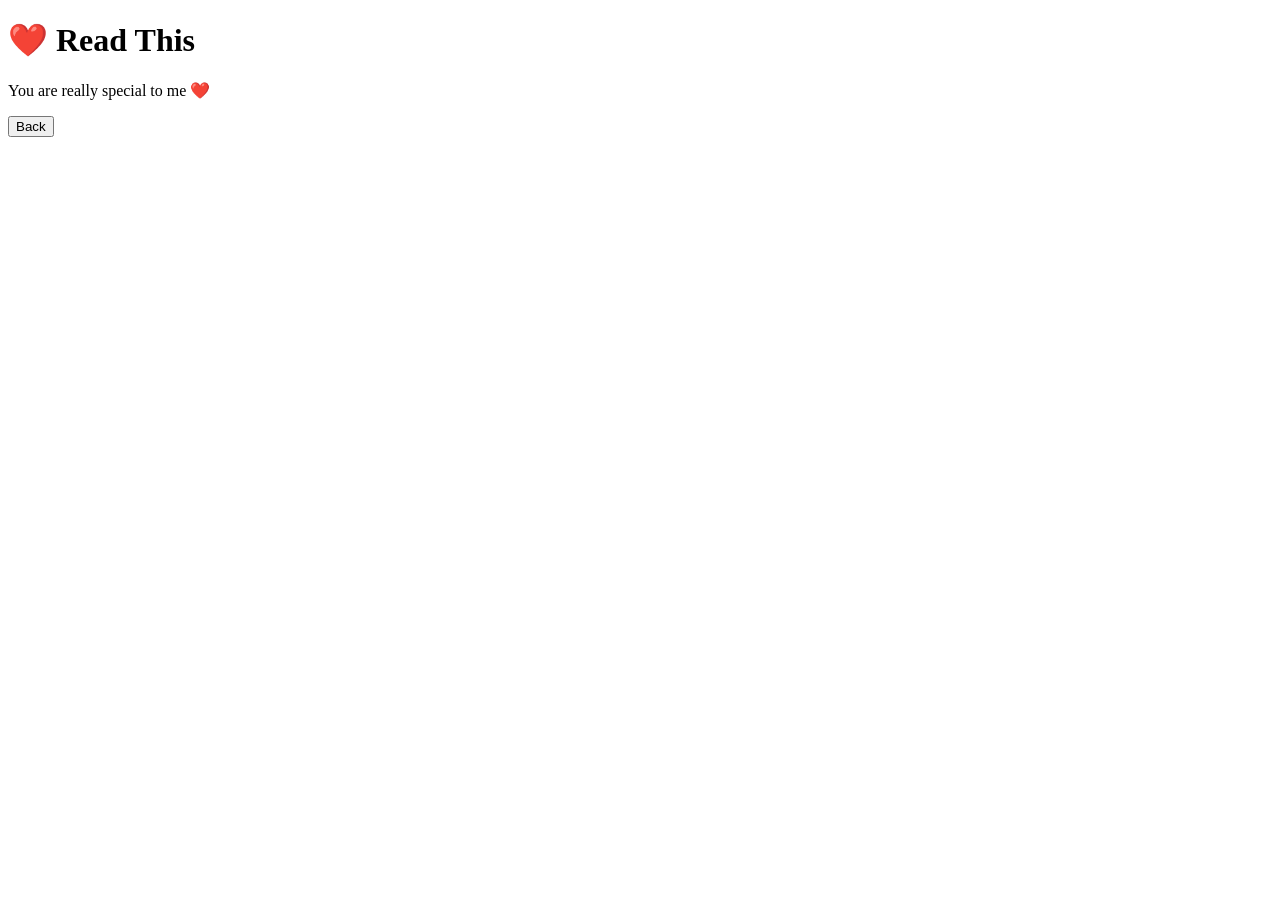
==== read.html @ 2c82ed79 "Create read.html" ====
<!DOCTYPE html>
<html>
<head>
    <link rel="stylesheet" href="./styles.css">
</head>

<body>

<div class="container">

    <h1 class="header_text">❤️ Read This</h1>

    <p id="text"></p>

    <button class="btn" onclick="goBack()">Back</button>

</div>

<script>
const message = "You are really special to me ❤️ I may act silly sometimes, but I genuinely care about you a lot.";

let i = 0;

function typeText() {
    if (i < message.length) {
        document.getElementById("text").innerHTML += message[i];
        i++;
        setTimeout(typeText, 40);
    }
}

typeText();

function goBack() {
    window.location.href = "yes.html";
}
</script>

</body>
</html>
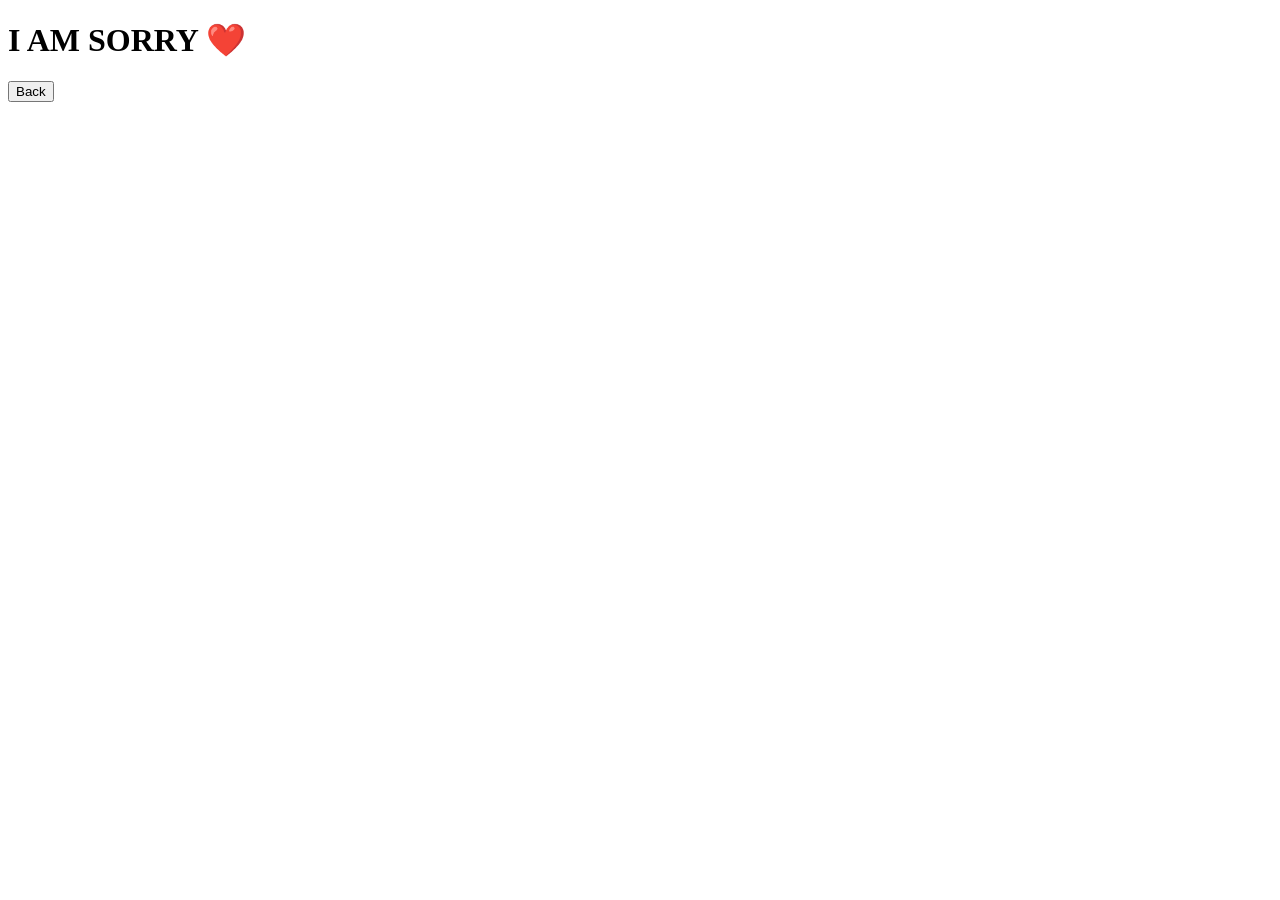
==== commit 42a0c6bf: "Update read.html" ====
--- a/read.html
+++ b/read.html
@@ -8,7 +8,7 @@
 
 <div class="container">
 
-    <h1 class="header_text">❤️ Read This</h1>
+    <h1 class="header_text">I AM SORRY ❤️</h1>
 
     <p id="text"></p>
 
@@ -17,7 +17,11 @@
 </div>
 
 <script>
-const message = "You are really special to me ❤️ I may act silly sometimes, but I genuinely care about you a lot.";
+const message = "I know i do hurt you a lot sometime but you are really special to me🥺❤️",
+    "I never want to see you sad, I genuinely care about you a lot🥺",
+    "I promise to keep you the happiest always, you mean everything to me",
+    "I will me a better man for you, a man who will love you forever🫶🏻",
+    "ILOVEYOU MERA BACHA🧿🫀";
 
 let i = 0;
 
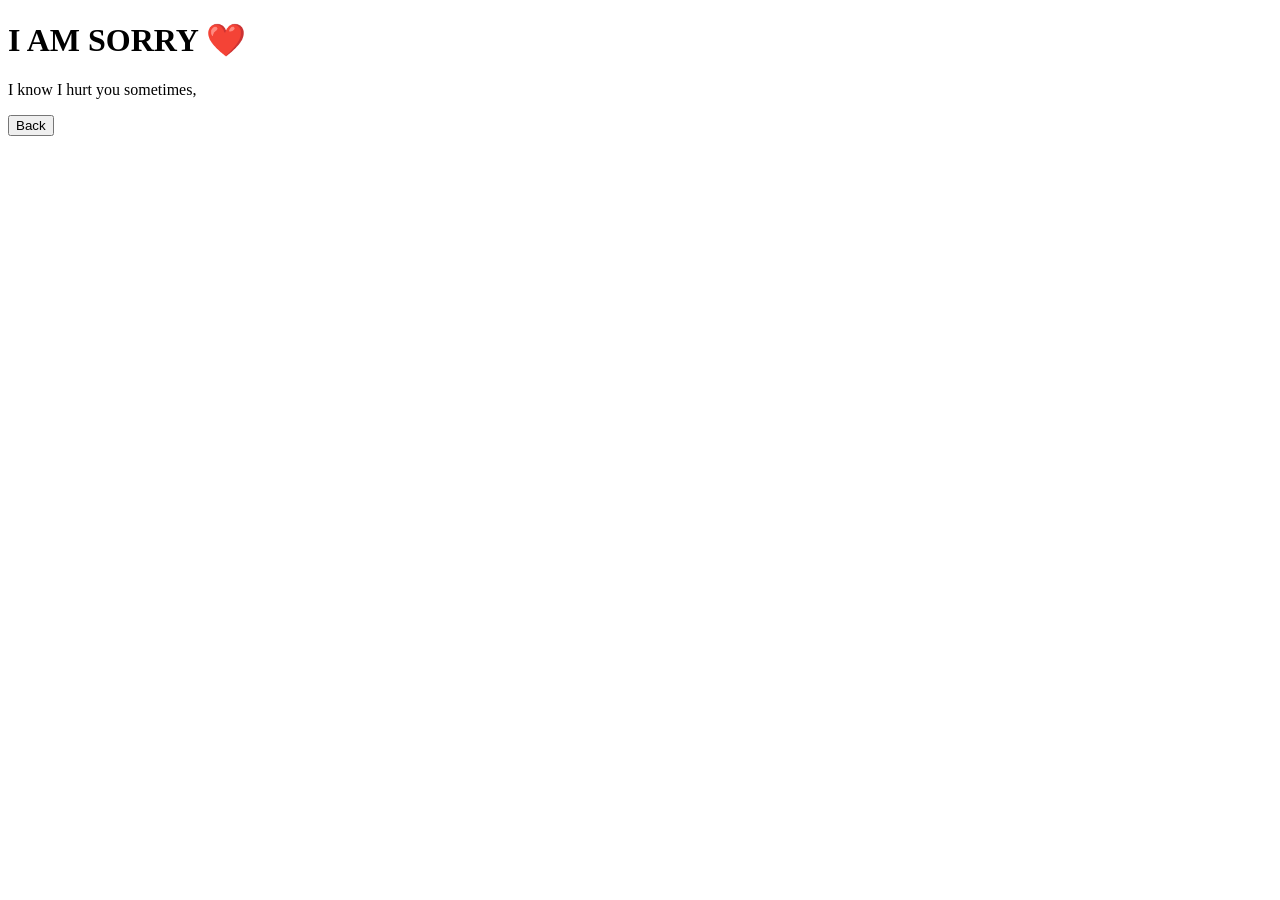
==== commit 4e6fdecc: "Update read.html" ====
--- a/read.html
+++ b/read.html
@@ -17,19 +17,31 @@
 </div>
 
 <script>
-const message = "I know i do hurt you a lot sometime but you are really special to me🥺❤️",
-    "I never want to see you sad, I genuinely care about you a lot🥺",
-    "I promise to keep you the happiest always, you mean everything to me",
-    "I will me a better man for you, a man who will love you forever🫶🏻",
-    "ILOVEYOU MERA BACHA🧿🫀";
+const messages = [
+    "I know I hurt you sometimes, but you are really special to me 🥺❤️",
+    "I never want to see you sad, I genuinely care about you a lot 🥺",
+    "I promise to keep you the happiest always, you mean everything to me 🫶🏻",
+    "I will be a better man for you, someone who will love you forever ❤️",
+    "ILOVEYOU MERA BACHA 🧿🫀"
+];
 
 let i = 0;
+let j = 0;
 
 function typeText() {
-    if (i < message.length) {
-        document.getElementById("text").innerHTML += message[i];
-        i++;
-        setTimeout(typeText, 40);
+    const textBox = document.getElementById("text");
+
+    if (i < messages.length) {
+        if (j < messages[i].length) {
+            textBox.innerHTML += messages[i][j];
+            j++;
+            setTimeout(typeText, 40);
+        } else {
+            textBox.innerHTML += "<br><br>";
+            i++;
+            j = 0;
+            setTimeout(typeText, 500);
+        }
     }
 }
 
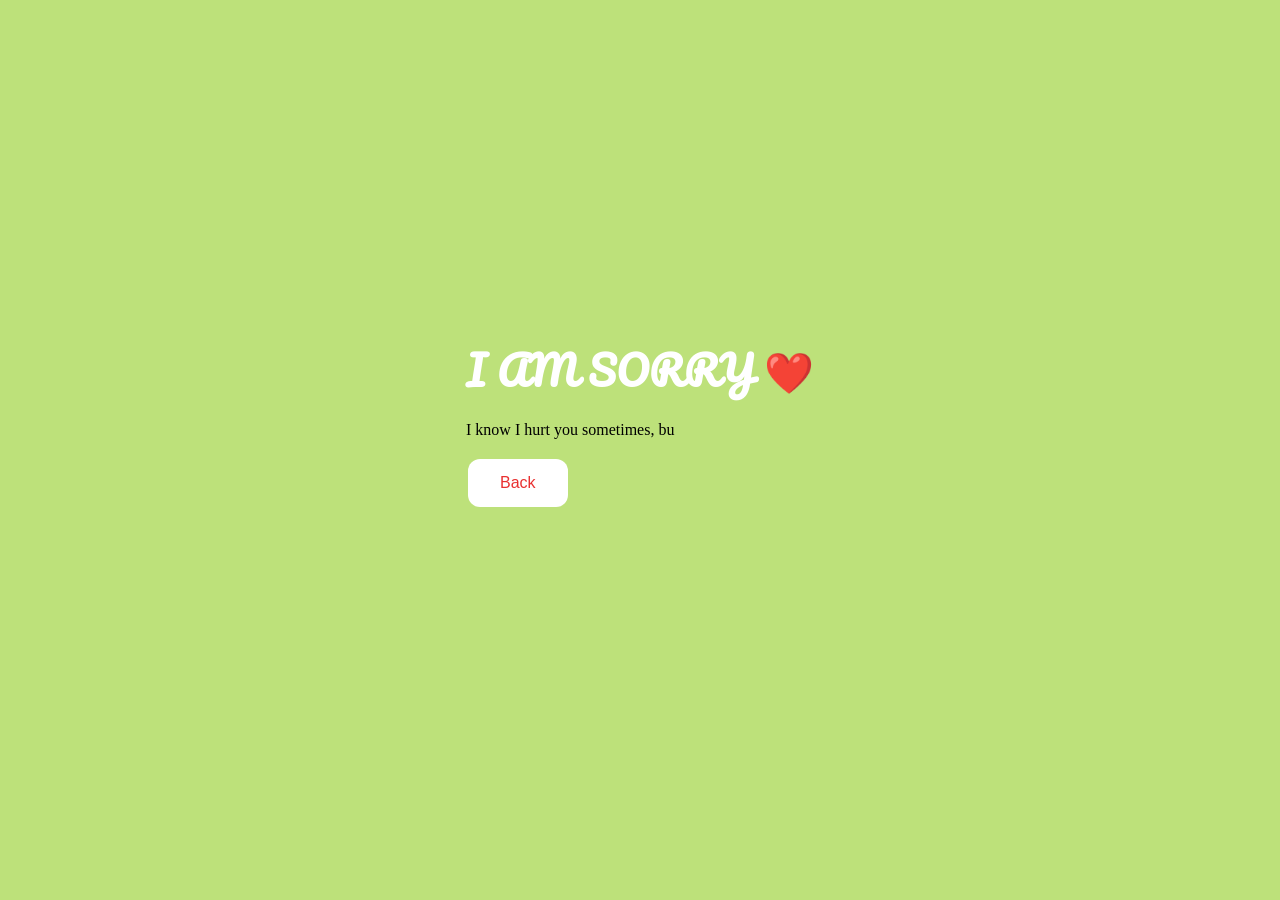
==== commit 80805463: "Add class to paragraph in read.html" ====
--- a/read.html
+++ b/read.html
@@ -10,7 +10,7 @@
 
     <h1 class="header_text">I AM SORRY ❤️</h1>
 
-    <p id="text"></p>
+<p id="text" class="love_text"></p>
 
     <button class="btn" onclick="goBack()">Back</button>
 
--- a/styles.css
+++ b/styles.css
@@ -0,0 +1,96 @@
+@import url('https://fonts.googleapis.com/css2?family=Pacifico&display=swap');
+body {
+    display: flex;
+    justify-content: center;
+    align-items: center;
+    height: 90vh;
+    background-color: rgb(189, 225, 122);
+}
+
+#noButton {
+    position: absolute;
+    margin-left: 150px;
+    transition: 0.5s;
+}
+
+#yesButton {
+    position: absolute;
+    margin-right: 150px;
+}
+
+.header_text {
+    font-family: 'Pacifico', cursive;
+    font-size: 40px;
+    font-weight: bold;
+    color: rgb(255, 255, 255);
+    text-align: center;
+    margin-top: 20px;
+    margin-bottom: 0;
+}
+
+.buttons {
+    display: flex;
+    flex-direction: row;
+    justify-content: center;
+    align-items: center;
+    margin-top: 20px;
+    margin-left: 20px;
+}
+
+.btn {
+    background-color: #ffffff;
+    color: rgb(233, 48, 48);
+    padding: 15px 32px;
+    text-align: center;
+    display: inline-block;
+    font-size: 16px;
+    margin: 4px 2px;
+    cursor: pointer;
+    border: none;
+    border-radius: 12px;
+    transition: background-color 0.3s ease;
+}
+
+.gif_container {
+    display: flex;
+    justify-content: center;
+    align-items: center;
+}
+
+@media only screen and (max-width: 320px) and (max-height: 568px) {
+    body {
+        height: 100vh;
+    }
+
+    .header_text {
+        font-size: 20px;
+    }
+
+    img {
+        height: 60vh;
+    }
+
+    .btn {
+        padding: 10px 18px;
+        font-size: 12px;
+    }
+}
+
+@media only screen and (max-width: 414px) and (max-height: 736px) {
+    body {
+        height: 90vh;
+    }
+
+    .header_text {
+        font-size: 28px;
+    }
+
+    img {
+        height: 60vh;
+    }
+
+    .btn {
+        padding: 15px 25px;
+        font-size: 14px;
+    }
+}
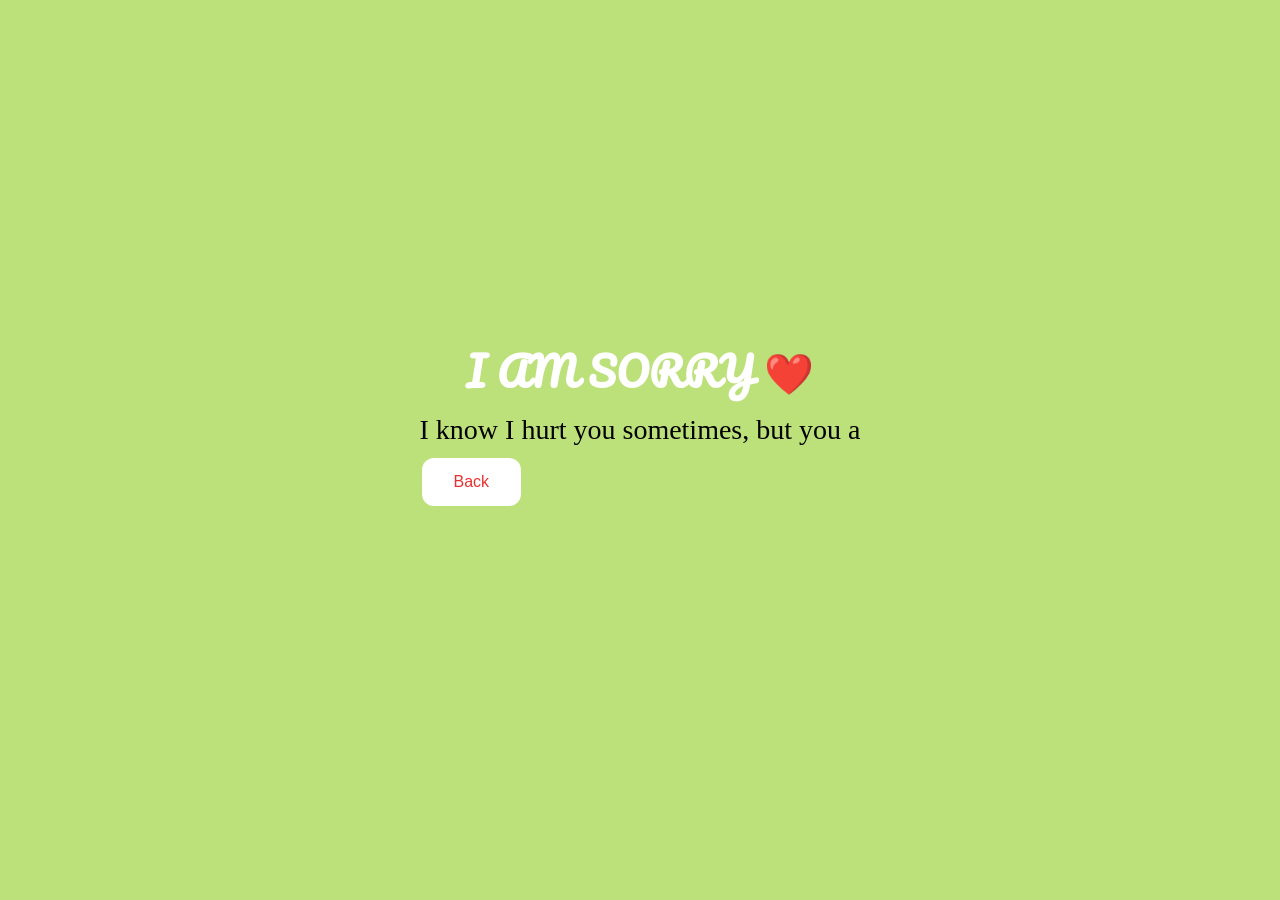
==== commit 1f9ab1b5: "Update message in read.html" ====
--- a/read.html
+++ b/read.html
@@ -21,8 +21,7 @@
     "I know I hurt you sometimes, but you are really special to me 🥺❤️",
     "I never want to see you sad, I genuinely care about you a lot 🥺",
     "I promise to keep you the happiest always, you mean everything to me 🫶🏻",
-    "I will be a better man for you, someone who will love you forever ❤️",
-    "ILOVEYOU MERA BACHA 🧿🫀"
+    "ILOVEYOU MERI MANNU 🧿🫀"
 ];
 
 let i = 0;
--- a/styles.css
+++ b/styles.css
@@ -56,7 +56,14 @@
     justify-content: center;
     align-items: center;
 }
-
+.love_text {
+    font-size: 28px;
+    line-height: 1.7;
+    color: black;
+    text-align: center;
+    max-width: 600px;
+    margin: auto;
+}
 @media only screen and (max-width: 320px) and (max-height: 568px) {
     body {
         height: 100vh;
